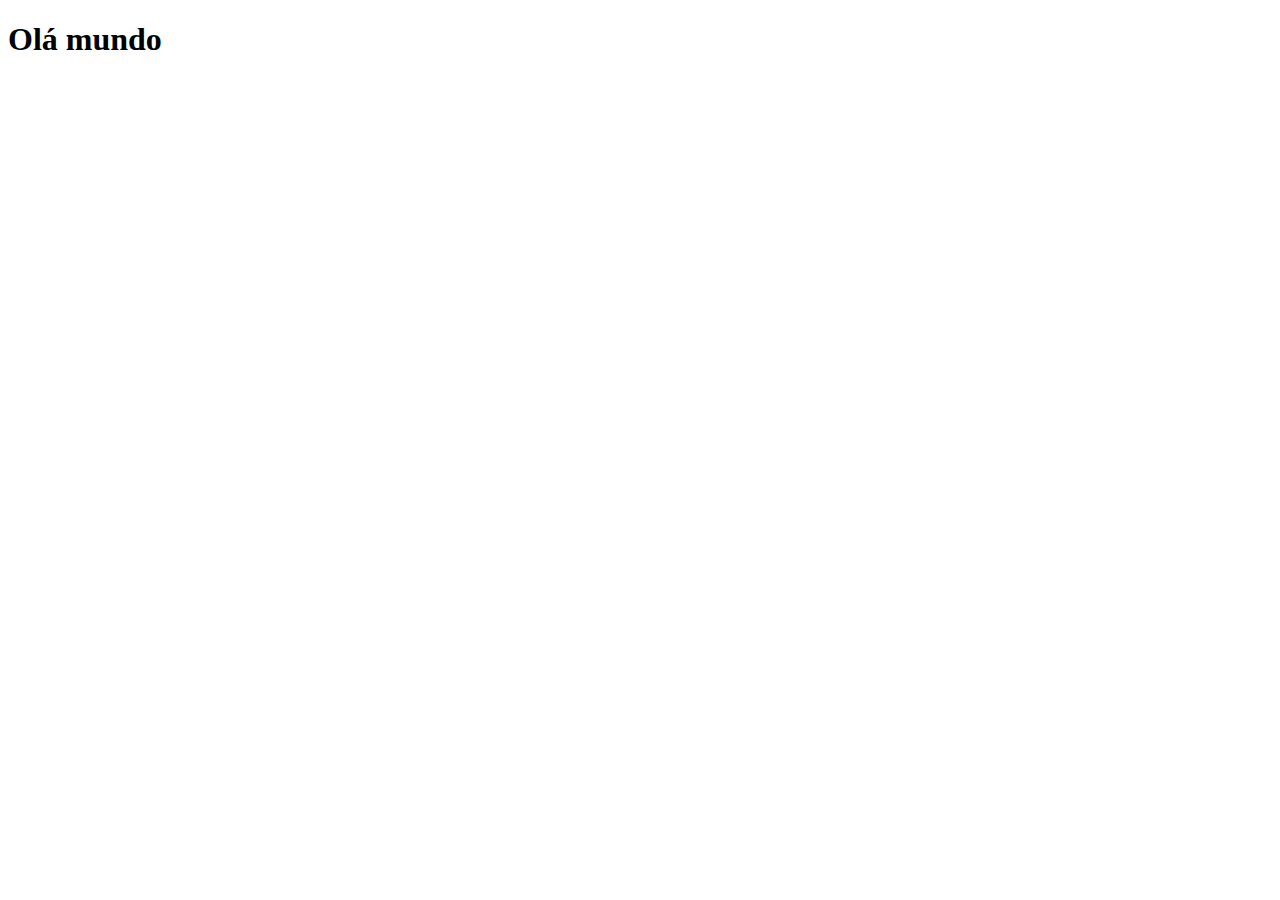
==== index.html @ f3d3f25e "criei a pagina principal" ====
<!DOCTYPE html>
<html lang="pt-br">
<head>
    <meta charset="UTF-8">
    <meta name="viewport" content="width=device-width, initial-scale=1.0">
    <title>Projeto redes sociais</title>
    <link rel="shortcut icon" href="favicon.ico" type="image/x-icon">
</head>
<body>
    <h1>Olá mundo</h1>
</body>
</html>
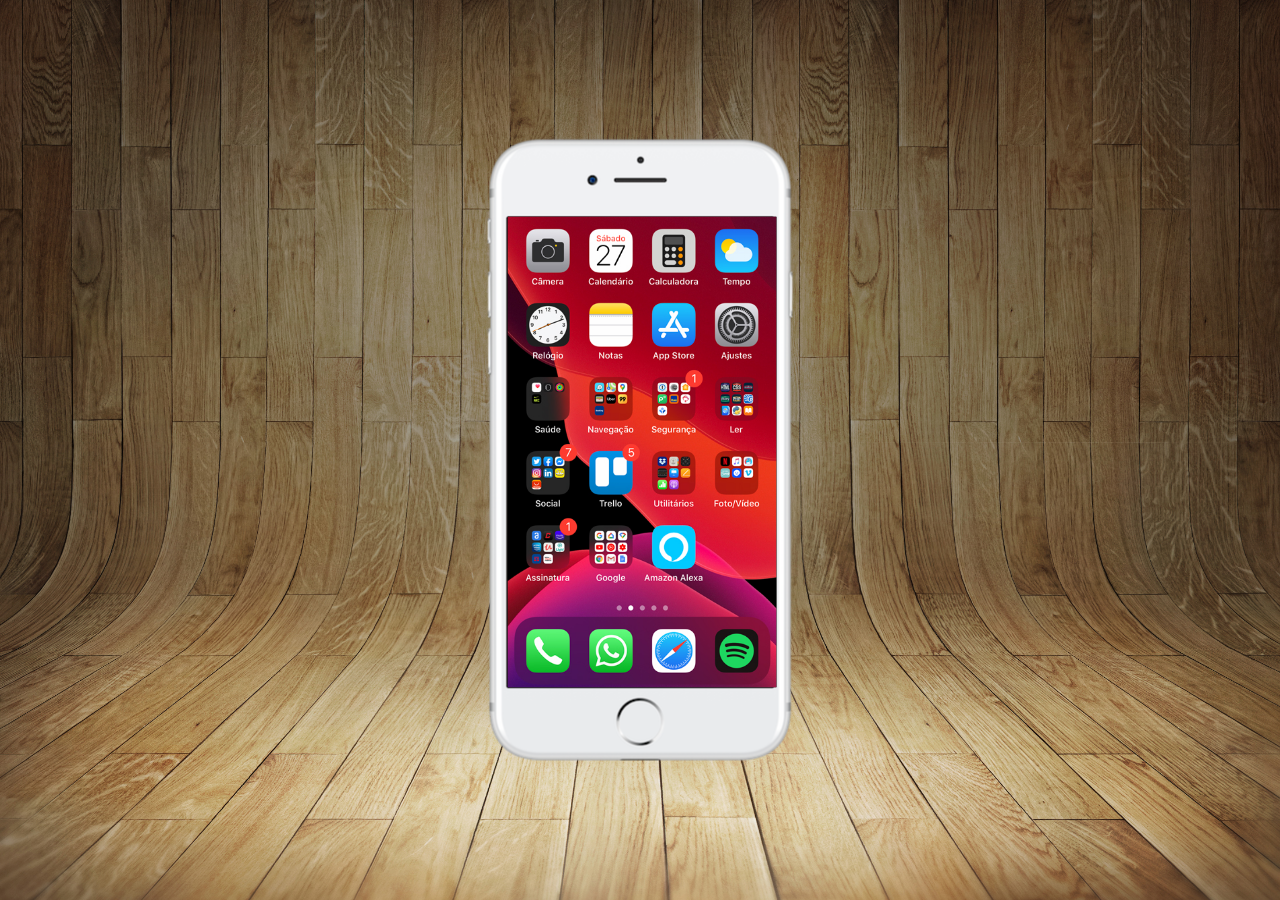
==== commit cbf9f2fb: "criei a tela home" ====
--- a/index.html
+++ b/index.html
@@ -3,10 +3,18 @@
 <head>
     <meta charset="UTF-8">
     <meta name="viewport" content="width=device-width, initial-scale=1.0">
+    <link rel="shortcut icon" href="favicon.ico" type="image/x-icon">
+    <link rel="stylesheet" href="estilos/style.css">
     <title>Projeto redes sociais</title>
-    <link rel="shortcut icon" href="favicon.ico" type="image/x-icon">
 </head>
 <body>
-    <h1>Olá mundo</h1>
+    <main>
+        <section id="telefone">
+            <iframe src="home.html"  name="tela" id="tela" frameborder="0" scrolling="no"></iframe>
+        </section>
+        <section id="redes-sociais">
+
+        </section>
+    </main>
 </body>
 </html>--- a/estilos/style.css
+++ b/estilos/style.css
@@ -0,0 +1,39 @@
+@charset "utf-8";
+
+*{
+    margin: 0px;
+    padding: 0px;
+    font-family: Arial, Helvetica, sans-serif;
+}
+html, body{
+    height: 100vh;
+    width: 100vw;
+    background-color: black;
+}
+body{
+    background: url(../imagens/fundo-madeira.jpg)
+    no-repeat top center;
+    background-size: cover;
+    background-attachment: fixed;
+}
+main{
+    position: relative;
+    height: 100vh;
+}
+section#telefone{
+    position: absolute;
+    top: 50%;
+    left: 50%;
+    transform: translate(-50%, -50%);
+
+    height: 627px;
+    width: 311px;
+    background: url('../imagens/frame-iphone.png') no-repeat;
+}
+iframe#tela{
+    position: relative;
+    top: 80px;
+    left: 23px;
+    width: 269px;
+    height: 471px;
+}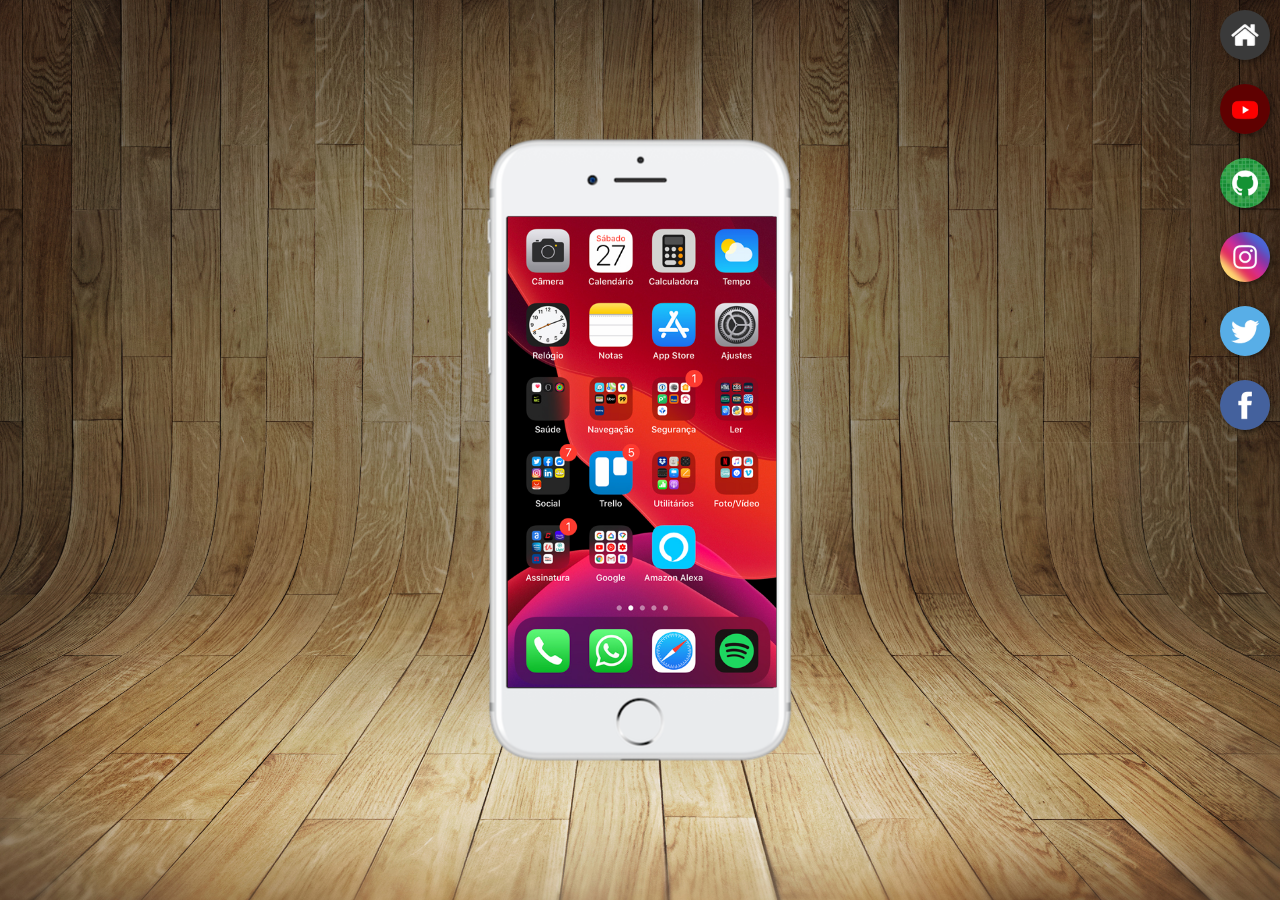
==== commit fe0ad357: "criei botoes na lateral" ====
--- a/index.html
+++ b/index.html
@@ -10,10 +10,17 @@
 <body>
     <main>
         <section id="telefone">
-            <iframe src="home.html"  name="tela" id="tela" frameborder="0" scrolling="no"></iframe>
+            <iframe src="home.html"  name="tela" id="tela" frameborder="0" scrolling="no">
+                seu navegador nao e compativel com isso.
+            </iframe>
         </section>
         <section id="redes-sociais">
-
+            <a href="#" target="tela"><img src="imagens/logo-home.jpg" alt="home"></a><br>
+            <a href="#" target="tela"><img src="imagens/logo-youtube.jpg" alt="youtube"></a><br>
+            <a href="#" target="tela"><img src="imagens/logo-github.jpg" alt="github"></a><br>
+            <a href="#" target="tela"><img src="imagens/logo-instagram.jpg" alt="instagram"></a><br>
+            <a href="#" target="tela"><img src="imagens/logo-twitter.jpg" alt="twitter"></a><br>
+            <a href="#" target="tela"><img src="imagens/logo-facebook.jpg" alt="facebook"></a>
         </section>
     </main>
 </body>
--- a/estilos/style.css
+++ b/estilos/style.css
@@ -36,4 +36,22 @@
     left: 23px;
     width: 269px;
     height: 471px;
+}
+section#redes-sociais{
+    text-align: right;
+}
+section#redes-sociais img{
+    width: 50px;
+    width: 50px;
+    margin: 10px;
+    border-radius: 50%;
+    box-shadow: 2px 2px 5px rgba(0, 0, 0, 0.405);
+    box-sizing: border-box;
+}
+section#redes-sociais img:hover{
+    border: 2px solid rgba(255, 255, 255, 0.634);
+    transform: translate(-3px, -3px);
+    box-shadow: 5px 5px 10px rgba(0, 0, 0, 0.615);
+    transition: transform 0.3s border 1s;
+    transition-duration: 1ms;
 }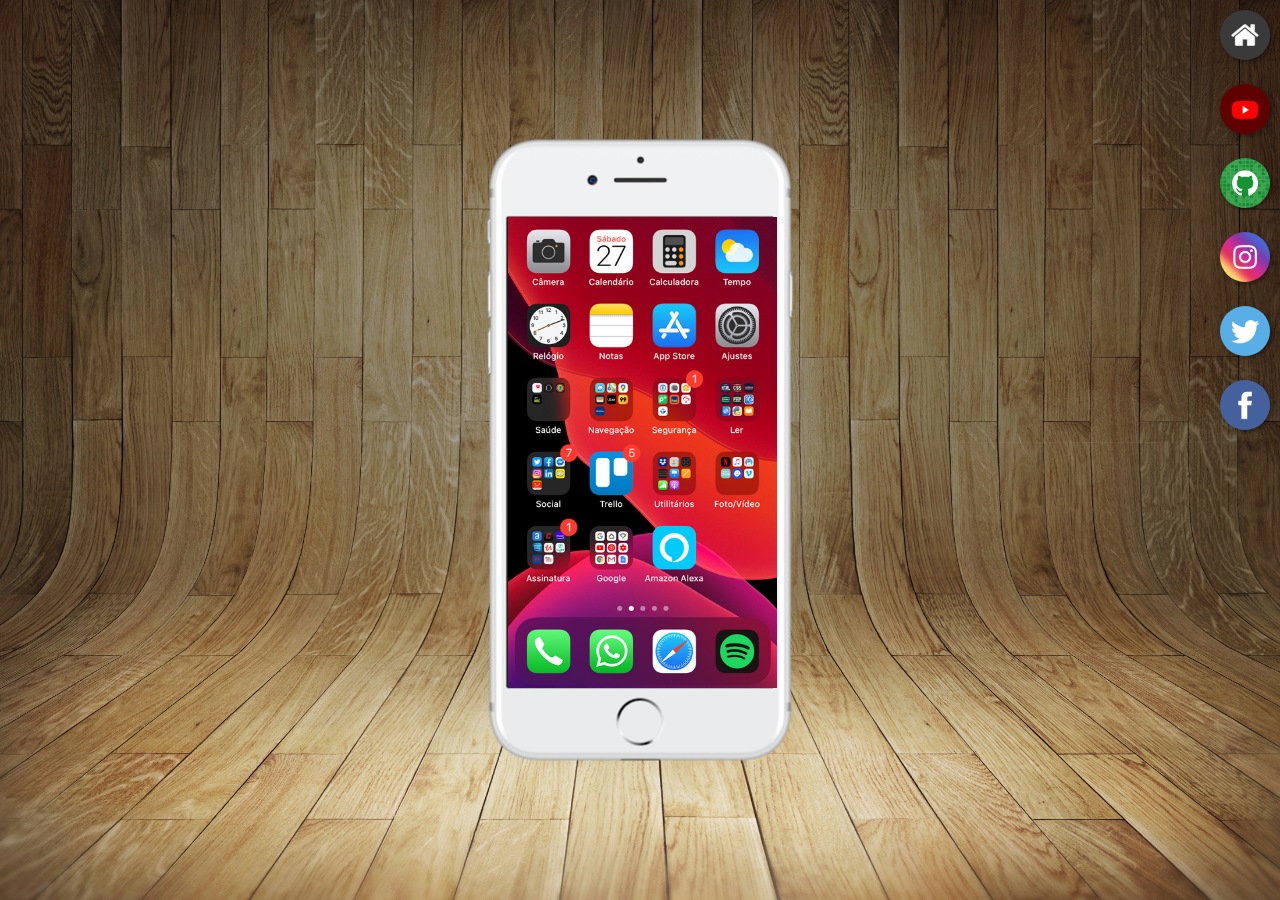
==== commit e740e67c: "atualizei" ====
--- a/index.html
+++ b/index.html
@@ -10,15 +10,15 @@
 <body>
     <main>
         <section id="telefone">
-            <iframe src="home.html"  name="tela" id="tela" frameborder="0" scrolling="no">
+            <iframe src="home.html"  name="tela" id="tela" frameborder="0">
                 seu navegador nao e compativel com isso.
             </iframe>
         </section>
         <section id="redes-sociais">
-            <a href="#" target="tela"><img src="imagens/logo-home.jpg" alt="home"></a><br>
-            <a href="#" target="tela"><img src="imagens/logo-youtube.jpg" alt="youtube"></a><br>
-            <a href="#" target="tela"><img src="imagens/logo-github.jpg" alt="github"></a><br>
-            <a href="#" target="tela"><img src="imagens/logo-instagram.jpg" alt="instagram"></a><br>
+            <a href="home.html" target="tela"><img src="imagens/logo-home.jpg" alt="home"></a><br>
+            <a href="youtube.html" target="tela"><img src="imagens/logo-youtube.jpg" alt="youtube"></a><br>
+            <a href="github.html" target="tela"><img src="imagens/logo-github.jpg" alt="github"></a><br>
+            <a href="instagram.html" target="tela"><img src="imagens/logo-instagram.jpg" alt="instagram"></a><br>
             <a href="#" target="tela"><img src="imagens/logo-twitter.jpg" alt="twitter"></a><br>
             <a href="#" target="tela"><img src="imagens/logo-facebook.jpg" alt="facebook"></a>
         </section>
